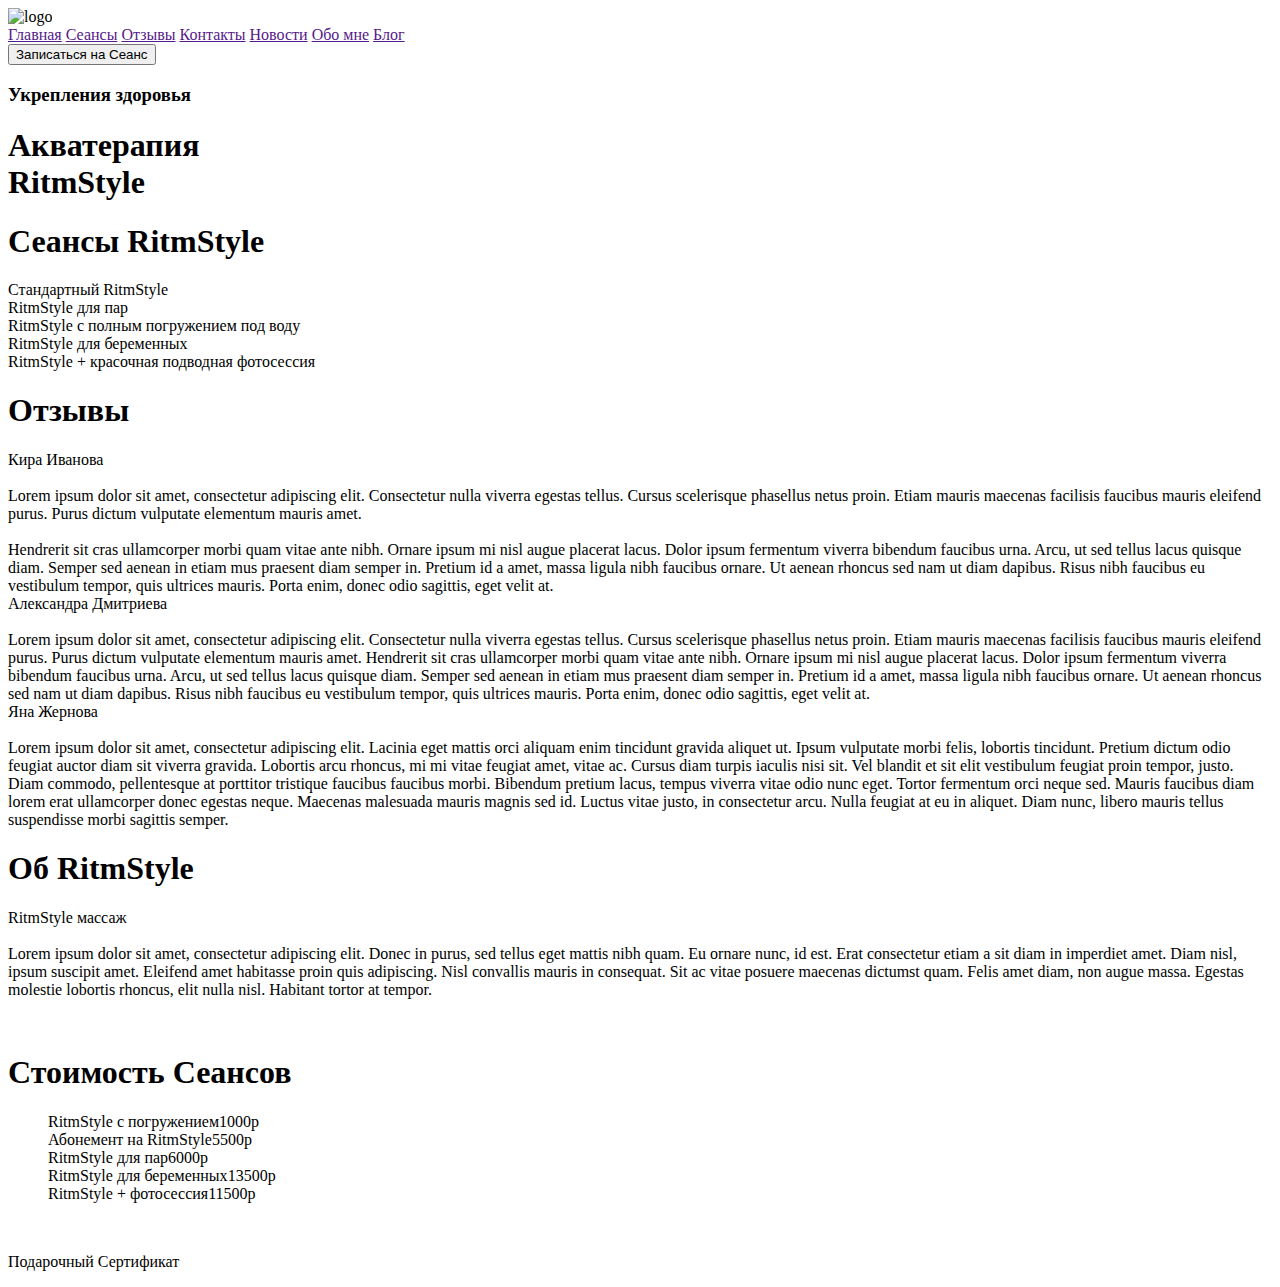
==== inclasa.html @ 81aab34a "Задание №3" ====
<!DOCTYPE html>
<html lang="ru">
<head>
    <meta charset="UTF-8">
    <meta name="viewport" content="width=device-width, initial-scale=1.0">
    <link rel="stylesheet" href="cheetov.css">
    <title>RitmStyle</title>
</head>
<body>
    <!-- Меню -->
    <header>
       <img src="/Icon/logo.png" alt="logo">
        <nav>
            <a href="">Главная</a>
            <a href="">Сеансы</a>
            <a href="">Отзывы</a>
            <a href="">Контакты</a>
            <a href="">Новости</a>
            <a href="">Обо мне</a>
            <a href="">Блог</a>
        </nav>
        <button>Записаться на Сеанс</button>
    </header>
    <!-- Укрепления здоровья -->
    <main>
        <div class="head_logo">
            <h3>Укрепления здоровья</h3>
            <h1>Акватерапия<br>RitmStyle</h1>  
        </div>
        <!-- Сеансы RitmStyle -->
        <div class="siance">
            <h1>Сеансы RitmStyle</h1>
            <div class="parent">
                <div class="div1">Стандартный RitmStyle </div>
                <div class="div2">RitmStyle для пар </div>
                <div class="div3">
                    <div class="div3_text">
                        RitmStyle с полным погружением под воду
                    </div>    
                </div>
                <div class="div4">RitmStyle для беременных</div>
                <div class="div5">
                    <div class="div5_text">
                     RitmStyle + красочная подводная фотосессия
                    </div>
                </div>
                </div>
            </div>
        </div>
        <!-- Отзывы -->
        <div class="feedback">
            <h1>Отзывы</h1>
            <div class="feed_content">
                <div class="feed1">Кира Иванова<br><br>

                    Lorem ipsum dolor sit amet, consectetur adipiscing elit. Consectetur nulla viverra egestas tellus. Cursus scelerisque phasellus netus proin. Etiam mauris maecenas facilisis faucibus mauris eleifend purus. Purus dictum vulputate elementum mauris amet.
<br><br>Hendrerit sit cras ullamcorper morbi quam vitae ante nibh. Ornare ipsum mi nisl augue placerat lacus. Dolor ipsum fermentum viverra bibendum faucibus urna. Arcu, ut sed tellus lacus quisque diam. Semper sed aenean in etiam mus praesent diam semper in. Pretium id a amet, massa ligula nibh faucibus ornare. Ut aenean rhoncus sed nam ut diam dapibus. Risus nibh faucibus eu vestibulum tempor, quis ultrices mauris. Porta enim, donec odio sagittis, eget velit at. 
                </div>
                <div class="feed2">Александра Дмитриева<br><Br>Lorem ipsum dolor sit amet, consectetur adipiscing elit. Consectetur nulla viverra egestas tellus. Cursus scelerisque phasellus netus proin. Etiam mauris maecenas facilisis faucibus mauris eleifend purus. Purus dictum vulputate elementum mauris amet.
                    Hendrerit sit cras ullamcorper morbi quam vitae ante nibh. Ornare ipsum mi nisl augue placerat lacus. Dolor ipsum fermentum viverra bibendum faucibus urna. Arcu, ut sed tellus lacus quisque diam. Semper sed aenean in etiam mus praesent diam semper in. Pretium id a amet, massa ligula nibh faucibus ornare. Ut aenean rhoncus sed nam ut diam dapibus. Risus nibh faucibus eu vestibulum tempor, quis ultrices mauris. Porta enim, donec odio sagittis, eget velit at. </div>
                <div class="feed3">Яна Жернова<br><br>
                    Lorem ipsum dolor sit amet, consectetur adipiscing elit. Lacinia eget mattis orci aliquam enim tincidunt gravida aliquet ut. Ipsum vulputate morbi felis, lobortis tincidunt. Pretium dictum odio feugiat auctor diam sit viverra gravida. Lobortis arcu rhoncus, mi mi vitae feugiat amet, vitae ac. Cursus diam turpis iaculis nisi sit. Vel blandit et sit elit vestibulum feugiat proin tempor, justo. Diam commodo, pellentesque at porttitor tristique faucibus faucibus morbi. Bibendum pretium lacus, tempus viverra vitae odio nunc eget.
                    Tortor fermentum orci neque sed. Mauris faucibus diam lorem erat ullamcorper donec egestas neque. Maecenas malesuada mauris magnis sed id. Luctus vitae justo, in consectetur arcu. Nulla feugiat at eu in aliquet. Diam nunc, libero mauris tellus suspendisse morbi sagittis semper. </div>
            </div>
         <div>
                <div class="feed_nav"></div>
         </div>
            <!-- Обо мне -->
            <h1 id="h01">Об RitmStyle</h1>
            <div class="about">
                <div class="about_cont1"></div>
                <div class="about_cont2">
                    <p>RitmStyle массаж<br><br>
                        Lorem ipsum dolor sit amet, consectetur adipiscing elit. Donec in purus, sed tellus eget mattis nibh quam. Eu ornare nunc, id est. Erat consectetur etiam a sit diam in imperdiet amet. Diam nisl, ipsum suscipit amet. Eleifend amet habitasse proin quis adipiscing.
                        Nisl convallis mauris in consequat. Sit ac vitae posuere maecenas dictumst quam. Felis amet diam, non augue massa. Egestas molestie lobortis rhoncus, elit nulla nisl. Habitant tortor at tempor.</p>
                    <img src="img/Rectangle 23.png" alt="">
                </div>
            </div>
            <!-- Стоимость Сеансов -->
            <h1>Стоимость Сеансов</h1>
            <div class="price">
                <ul style="list-style-type: none;">
                    <li>RitmStyle с погружением<span>1000р</span></li>
                    <li>Абонемент на RitmStyle<span>5500р</span></li>
                    <li>RitmStyle для пар<span></span>6000р</li>
                    <li>RitmStyle для беременных<span>13500р</span></li>
                    <li>RitmStyle +  фотосессия<span>11500р</span></li>
                </ul>
                <div class="price_img">
                    <img src="" alt="">
                    <p>Подарочный Сертификат</p>
                </div>
            </div>
    </main>
    <footer>

    </footer>
</body>
</html>
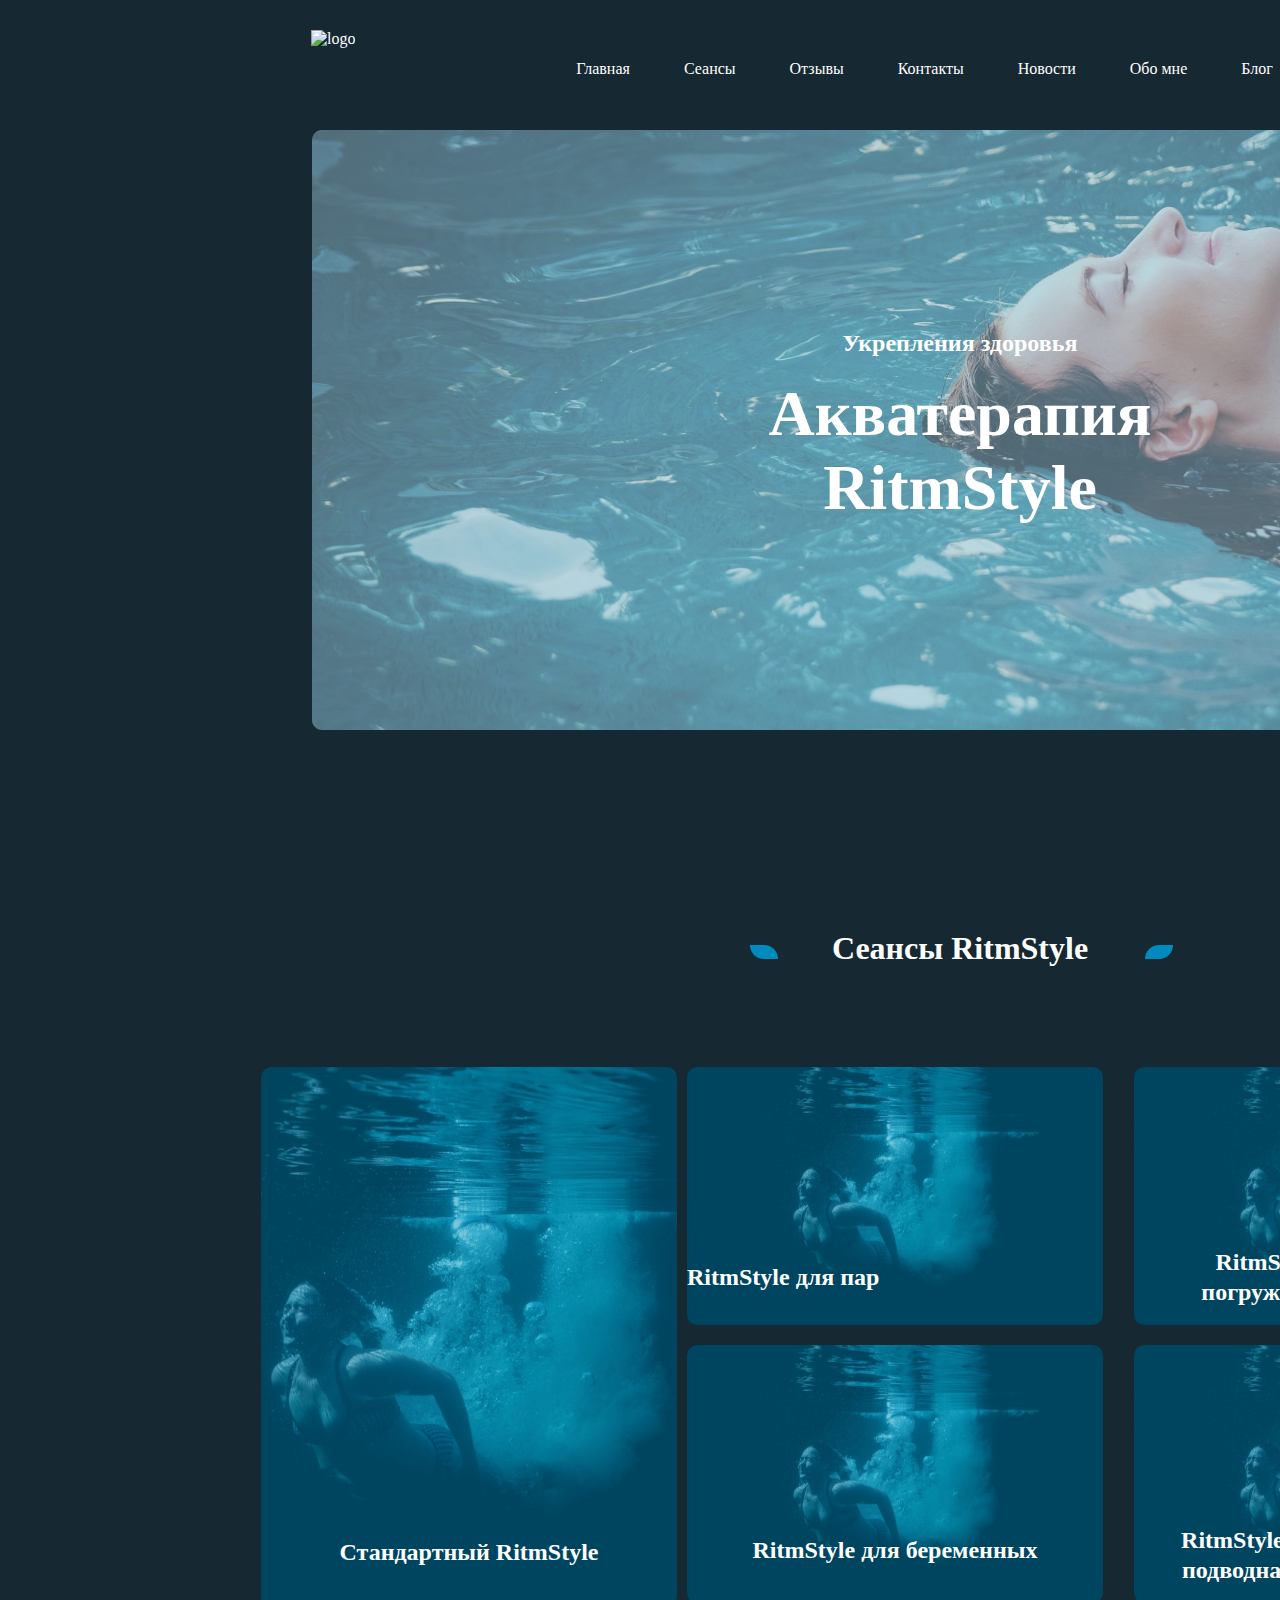
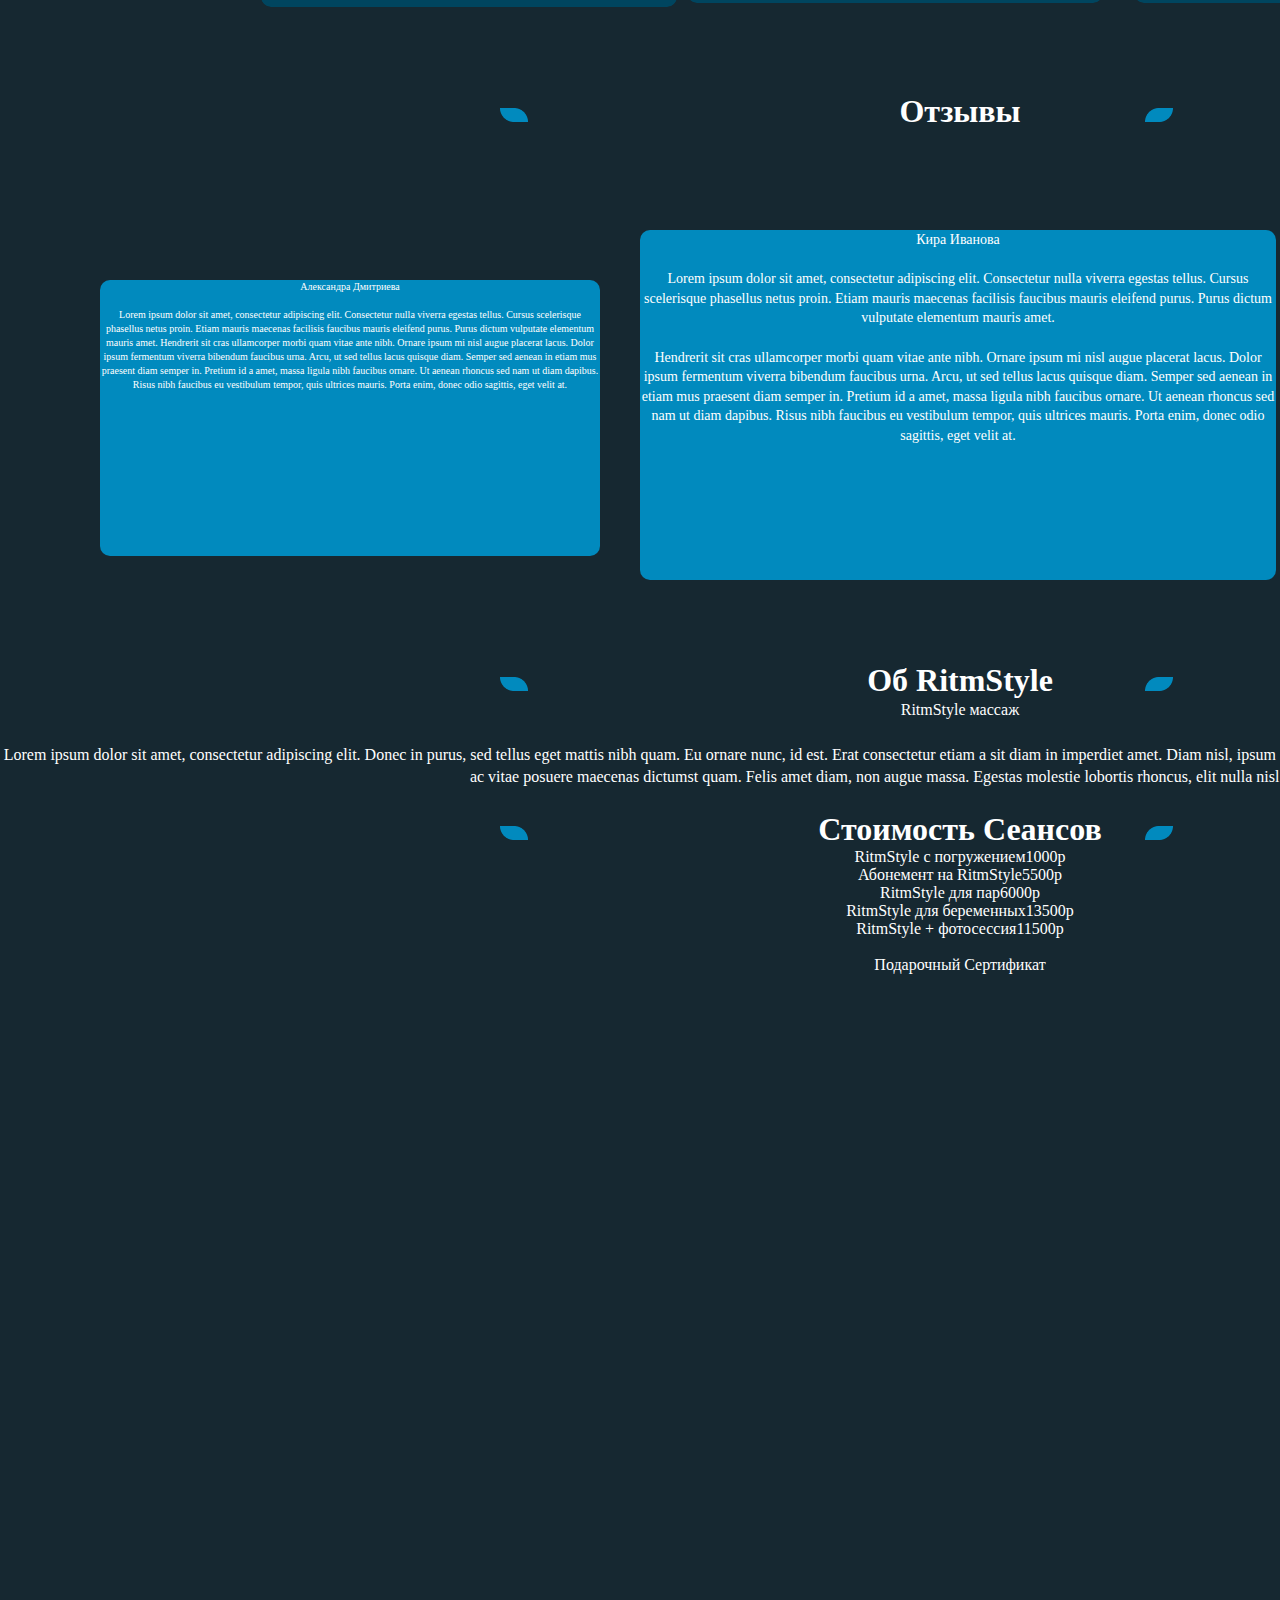
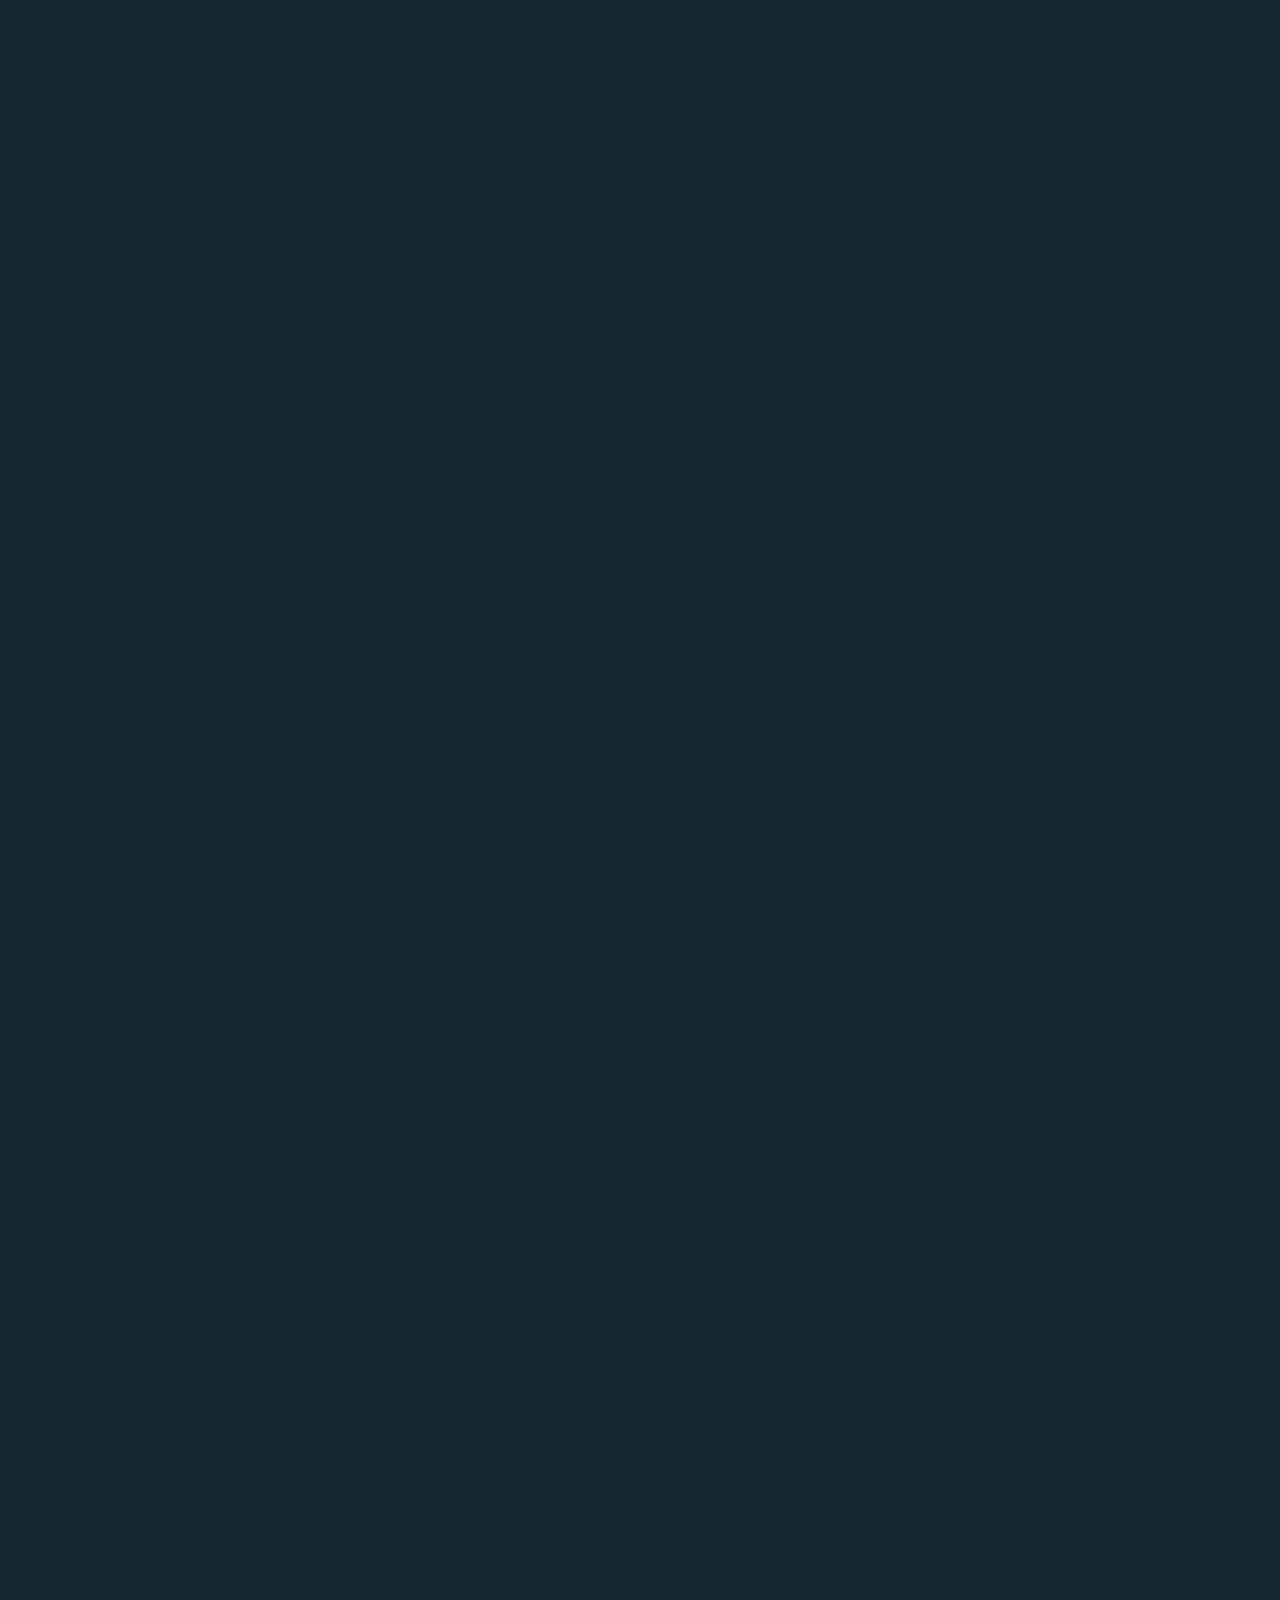
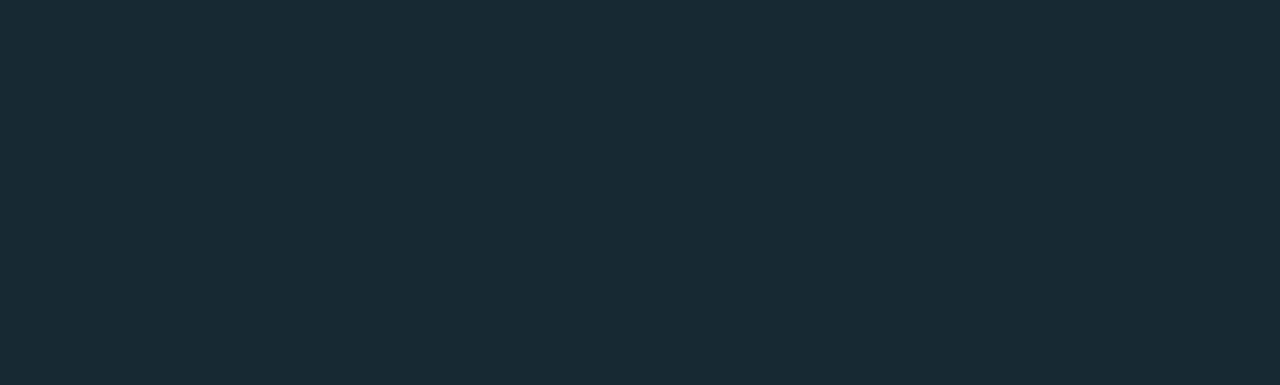
==== commit 5d970ddd: "HomeWork" ====
--- a/inclasa.html
+++ b/inclasa.html
@@ -3,13 +3,13 @@
 <head>
     <meta charset="UTF-8">
     <meta name="viewport" content="width=device-width, initial-scale=1.0">
-    <link rel="stylesheet" href="cheetov.css">
+    <link rel="stylesheet" href="css/inclasa.css">
     <title>RitmStyle</title>
 </head>
 <body>
     <!-- Меню -->
     <header>
-       <img src="/Icon/logo.png" alt="logo">
+       <img src="/WEB33-V/Img/logo.png" alt="logo">
         <nav>
             <a href="">Главная</a>
             <a href="">Сеансы</a>
--- a/css/inclasa.css
+++ b/css/inclasa.css
@@ -0,0 +1,279 @@
+* {
+    margin: 0;
+    padding: 0;
+}
+
+body {
+    width: 1920px;
+    height: 5155px;
+    background: #162831;
+    color: white;
+}
+
+/* Меню */
+
+header {
+    width: 1298px;
+    height: 60px;
+    display: flex;
+    margin: 30px auto 0 auto;
+}
+
+header img {
+    justify-content: flex-start;
+}
+
+nav {
+    margin: 30px auto 0 auto;
+}
+
+nav a {
+    color: white;
+    margin-left: 50px;
+    text-decoration: none;
+}
+
+header button {
+    justify-content: flex-end;
+    padding: 9px 15px 9px 15px;
+    color: white;
+    background-color: #018ABE;
+    border-radius: 10px;
+}
+
+/* Основной контент */
+
+/* Укрепления Здоровья */
+
+.head_logo {
+    width: 1296px;
+    height: 600px;
+    background-image: url("../Img/image1.png");
+    background-repeat: no-repeat;
+    margin: 40px auto 0 auto;
+    padding-top: 200px;
+    text-align: center;
+}
+
+.head_logo h3 {
+    font-size: 24px;
+}
+
+.head_logo h1 {
+    font-size: 64px;
+    margin-top: 20px;
+}
+
+.siance h1 {
+    text-align: center;
+}
+
+.siance h1::before {
+    content: url(../Img/list_left.png);
+    position: absolute;
+    left: 750px;
+}
+
+.siance h1::after {
+    content: url(../Img/list_right.png);
+    position: absolute;
+    left: 1145px;
+}
+
+.parent {
+    display: grid;
+    grid-template-columns: repeat(3, 1fr);
+    grid-template-rows: repeat(2, 1fr);
+    grid-column-gap: 10px;
+    grid-row-gap: 10px;
+}
+.div1 { 
+    grid-area: 1 / 1 / 3 / 2; 
+    background-image: url(../Img/div1.png);
+    width: 416px;
+    height: 540px;
+    flex-shrink: 0;
+    border-radius: 10px;
+    margin-left: 261px;
+    margin-top: 100px;
+
+    color: var(--white, #FFF);
+
+    /* heading/24b */
+    font-size: 24px;
+    font-family: El Messiri;
+    font-weight: 700;
+    line-height: 970px;
+    text-align: center;
+}
+.div2 { 
+    grid-area: 1 / 2 / 2 / 3;
+    background-image: url(../Img/div2.png);
+    border-radius: 10px;
+    width: 416px;
+    height: 258px;
+    flex-shrink: 0;
+    margin-top: 100px;
+    color: var(--white, #FFF);
+
+    /* heading/24b */
+    font-size: 24px;
+    font-family: El Messiri;
+    font-weight: 700;
+    line-height: 420px;
+    text-align: left;
+}
+.div3{
+    grid-area: 1 / 3 / 2 / 4;
+    background-image: url(../Img/div3.png);
+    background-repeat: no-repeat;
+    width: 416px;
+    height: 258px;
+    flex-shrink: 0;
+    border-radius: 10px; 
+    margin-top: 100px;
+    margin-right: 370px;
+    margin-left: -7px;
+}
+.div3_text{
+        
+    color: var(--white, #FFF);
+
+    /* heading/24b */
+    font-size: 24px;
+    font-family: El Messiri;
+    font-weight: 700;
+    line-height: 30px;
+    margin-top: 180px;
+    margin-bottom: 40px;
+    text-align: center;
+    margin-left: 20px;
+    width: 336px;
+    flex-shrink: 0;
+} 
+.div4 { 
+    grid-area: 2 / 2 / 3 / 3;
+    background-image: url(../Img/div4.png);
+    width: 416px;
+    height: 258px;
+    flex-shrink: 0;
+    border-radius: 10px; 
+    margin-top: 10px;
+    color: var(--white, #FFF);
+    font-size: 24px;
+    font-family: El Messiri;
+    font-weight: 700;
+    line-height: 410px;
+    text-align: center;
+}
+.div5 { 
+    grid-area: 2 / 3 / 3 / 4;
+    background-image: url(../Img/div5.png);
+    width: 416px;
+    height: 258px;
+    flex-shrink: 0;
+    border-radius: 10px; 
+    margin-top: 10px;
+    margin-left: -7px;
+
+}
+.div5_text{
+        
+    color: var(--white, #FFF);
+
+    /* heading/24b */
+    font-size: 24px;
+    font-family: El Messiri;
+    font-weight: 700;
+    line-height: 30px;
+    margin-top: 180px;
+    margin-bottom: 40px;
+    text-align: center;
+    width: 336px;
+    flex-shrink: 0;
+} 
+.feedback{
+    text-align: center;
+}
+.feedback h1::before {
+    content: url(../Img/list_left.png);
+    position: absolute;
+    left: 500px;
+}
+.feedback h1::after {
+    content: url(../Img/list_right.png);
+    position: absolute;
+    left: 1145px;
+}
+.feed1{
+    margin-top: 100px;
+    margin-bottom: 100px;
+    border-radius: 10px;
+    background: var(--accent, #018ABE);
+    width: 636px;
+    height: 350px;
+    margin-left: 640px;
+    flex-shrink: 0;
+    display: flex;
+        color: var(--white, #FFF);
+
+    /* p / 14l */
+    font-size: 14px;
+    font-family: Proxima Nova;
+    font-weight: 300;
+    line-height: 140%;
+    text-align: center;
+}
+.feed2{
+    width: 500px;
+    height: 276px;
+    flex-shrink: 0;
+    background-image: url(../Img/Rectangle\ 18.png);
+    border-radius: 10px;
+    margin-top: -400px;
+    border-radius: 10px;
+    display: flex;
+    margin-left: 100px;
+    background-color: #018ABE;
+    color: var(--white, #FFF);
+
+    /* p / 10l */
+    font-size: 10px;
+    font-family: Proxima Nova;
+    font-weight: 300;
+    line-height: 140%;
+}
+.feed3{
+    width: 500px;
+    height: 276px;
+    flex-shrink: 0;
+    border-radius: 10px;
+    margin-left: 1320px;
+    margin-top: -280px;
+    background: no-repeat;
+    background-image: url(../Img/Rectangle\ 17.png);
+    
+}
+.about_cont1{
+    grid-area: 1 / 1 / 2 / 2;
+    color: var(--white, #FFF);
+
+    /* heading/24b--proxima */
+    font-size: 24px;
+    font-family: Proxima Nova;
+    font-weight: 700;
+    line-height: 140%;
+}
+.about_cont2{
+    grid-area: 1 / 2 / 2 / 3;
+    color: var(--white, #FFF);
+
+    /* p / 16l */
+    font-size: 16px;
+    font-family: Proxima Nova;
+    font-weight: 300;
+    line-height: 140%;
+}
+#h01{
+    margin-top: 110px;
+}